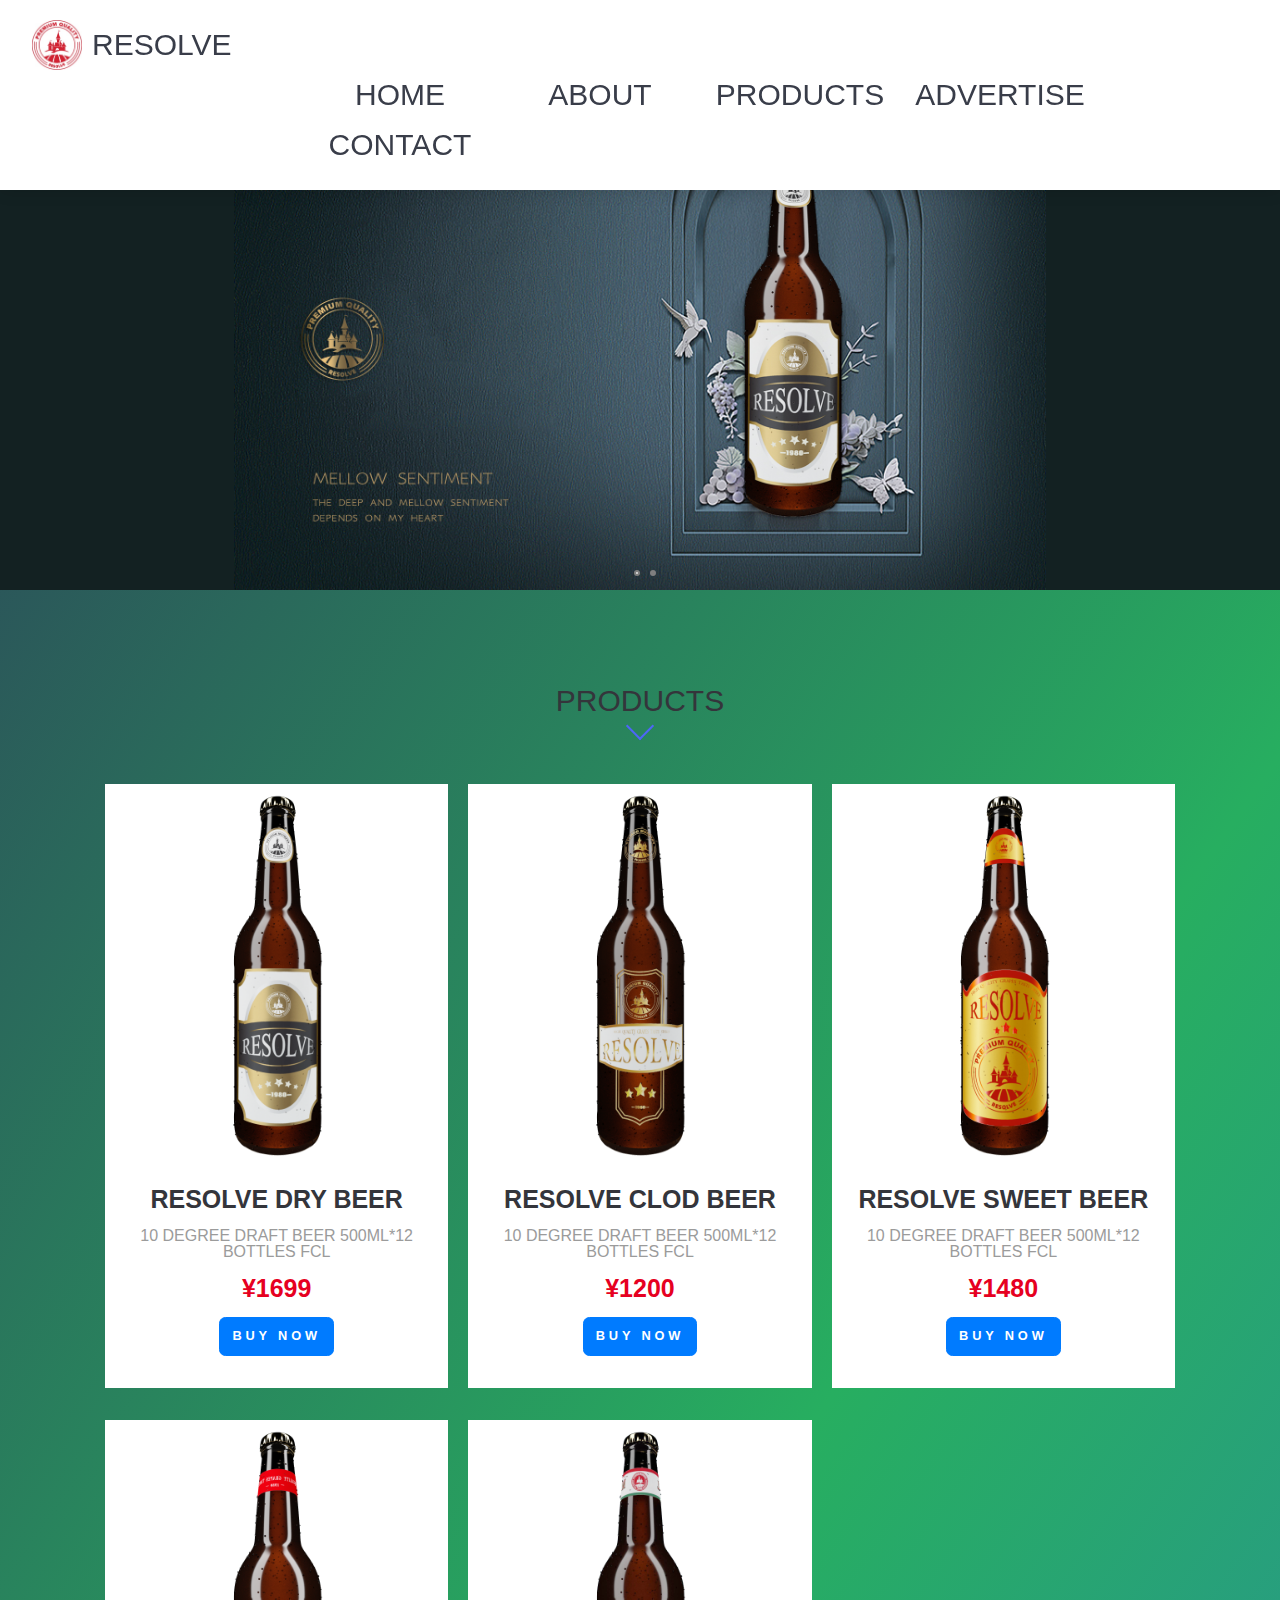
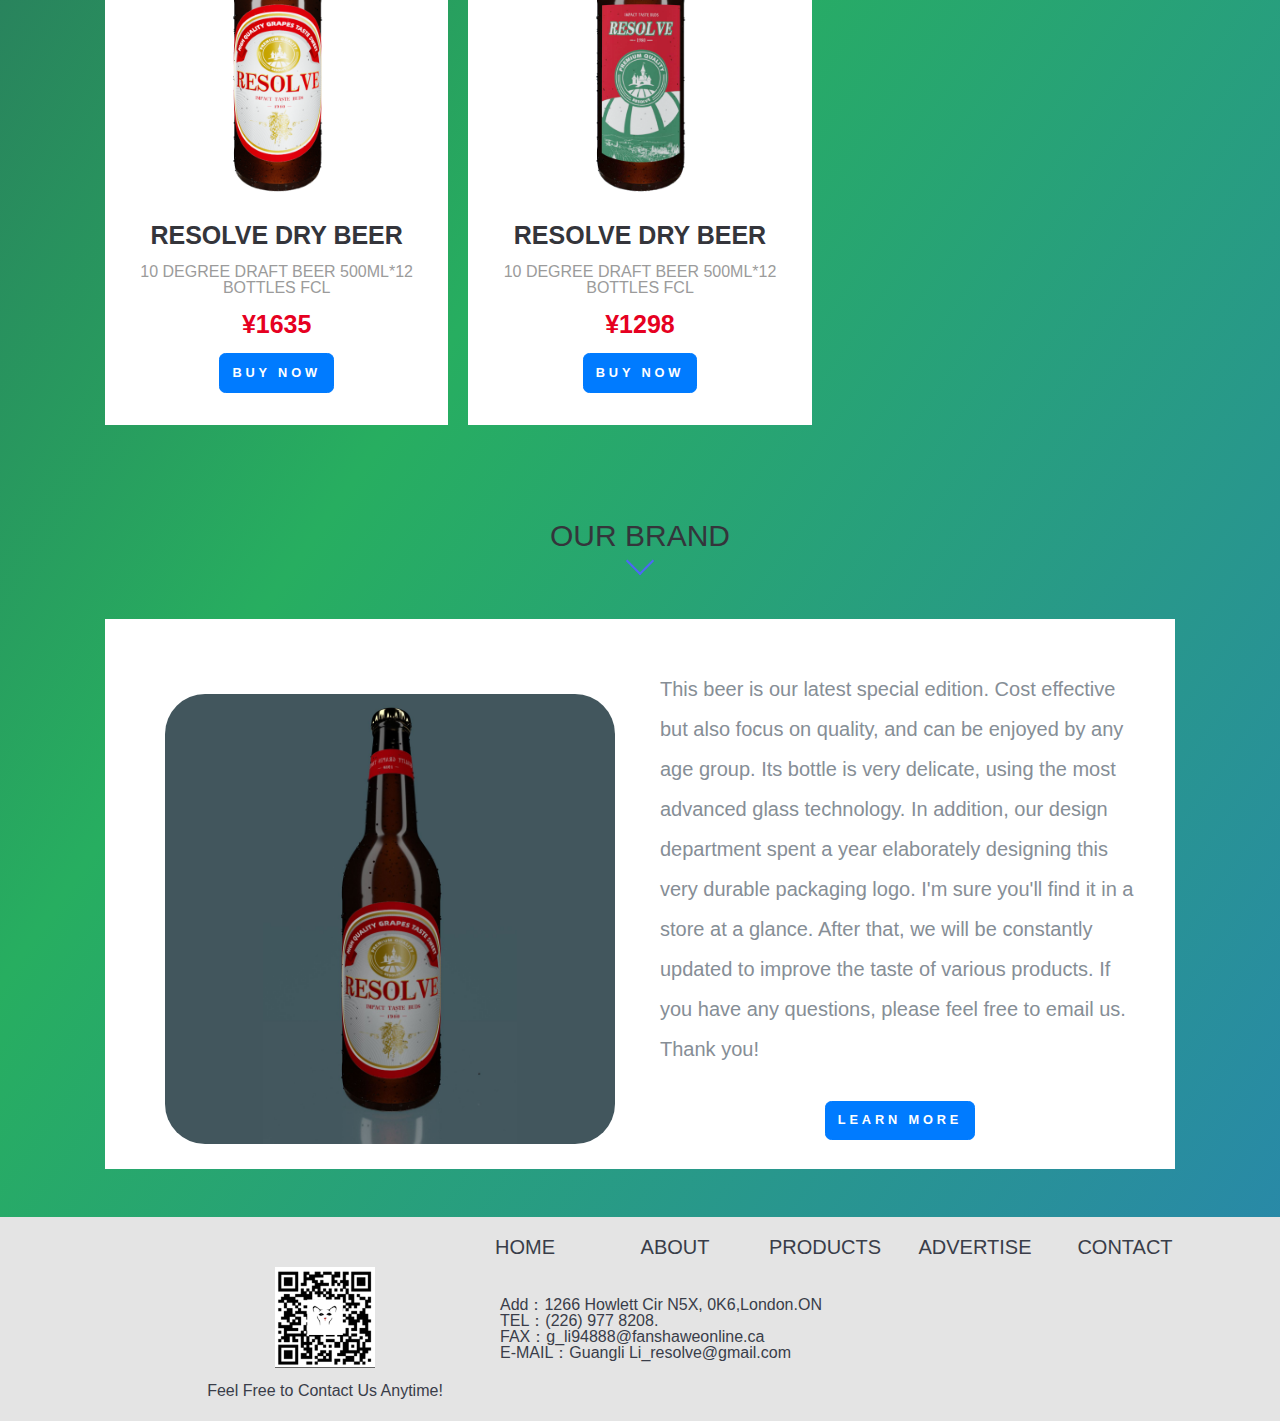
==== index.htm @ b1d2a4e2 "dev.lgl.bio" ====
<!doctype html>
<html>
<head>
    <meta charset="UTF-8">
    <title>HOME</title>
    <meta name="viewport" content="width=device-width, initial-scale=1.0, maximum-scale=1.0, user-scalable=no">
    <!-- Reset first, order matters -->
    <link href="css/reset.css" rel="stylesheet" type="text/css">
    <link href="css/main.css" rel="stylesheet" type="text/css">
</head>
<body class="b-animation">
<header>
    <div class="row header fixed-top shadow logo-container">
        <div class="logo">
            <img class="img" src="images/logo.jpg" alt="logo"/>
            <span class="title">RESOLVE</span>
            <span id="bars" class="mt06rem bars"><img src="images/bars.png" alt="bars"></span>
        </div>
        <nav>
            <div id="nav" class="nav">
                <ul>
                    <li><a class="nav-link" href="index.htm">HOME</a></li>
                    <li><a class="nav-link" href="about.htm">ABOUT</a></li>
                    <li><a class="nav-link" href="products.htm">PRODUCTS</a></li>
                    <li><a class="nav-link" href="advertise.htm">ADVERTISE</a></li>
                    <li><a class="nav-link" href="contact.htm">CONTACT</a></li>
                </ul>
            </div>
        </nav>
    </div>
</header>
<section>
    <div id="banner" class="banner">
        <ul id="img_list">
            <li class="item color1">
                <img src="images/banner1.jpg" alt="banner1"/>
            </li>
            <li class="item color2">
                <img src="images/banner2.jpg" alt="banner2"/>
            </li>
        </ul>
        <ol id="button_list">
            <li class="active-li"></li>
            <li></li>
        </ol>
    </div>
</section>
<main>
    <div class="container">
        <section class="product-content">
            <div class="title">
                products
            </div>
            <div class="tx-c">
                <div class="icon"></div>
            </div>
            <div class="product-list">
                <div class="product-item">
                    <div class="product-img">
                        <img src="images/tbeer1.png" alt="tbeer1"/>
                    </div>
                    <div class="product-content">
                        <p class="c-gray1 product-name">resolve Dry beer</p>
                        <p class="c-gray2">10 degree draft beer 500ml*12 bottles FCL</p>
                        <p class="c-red product-name">¥1699</p>
                    </div>
                    <a href="products.htm" class="btn btn-primary">BUY NOW</a>
                </div>
                <div class="product-item">
                    <div class="product-img">
                        <img src="images/tbeer2.png" alt="tbeer2"/>
                    </div>
                    <div class="product-content">
                        <p class="c-gray1 product-name">resolve Clod beer</p>
                        <p class="c-gray2">10 degree draft beer 500ml*12 bottles FCL</p>
                        <p class="c-red product-name">¥1200</p>
                    </div>
                    <a href="products.htm" class="btn btn-primary">BUY NOW</a>
                </div>
                <div class="product-item">
                    <div class="product-img">
                        <img src="images/tbeer3.png" alt="tbeer3"/>
                    </div>
                    <div class="product-content">
                        <p class="c-gray1 product-name">resolve sweet beer</p>
                        <p class="c-gray2">10 degree draft beer 500ml*12 bottles FCL</p>
                        <p class="c-red product-name">¥1480</p>
                    </div>
                    <a href="products.htm" class="btn btn-primary">BUY NOW</a>
                </div>
            </div>
            <div class="product-list">
                <div class="product-item">
                    <div class="product-img">
                        <img src="images/tbeer4.png" alt="tbeer4"/>
                    </div>
                    <div class="product-content">
                        <p class="c-gray1 product-name">resolve Dry beer</p>
                        <p class="c-gray2">10 degree draft beer 500ml*12 bottles FCL</p>
                        <p class="c-red product-name">¥1635</p>
                    </div>
                    <a href="products.htm" class="btn btn-primary">BUY NOW</a>
                </div>
                <div class="product-item">
                    <div class="product-img">
                        <img src="images/tbeer5.png" alt="tbeer5"/>
                    </div>
                    <div class="product-content">
                        <p class="c-gray1 product-name">resolve Dry beer</p>
                        <p class="c-gray2">10 degree draft beer 500ml*12 bottles FCL</p>
                        <p class="c-red product-name">¥1298</p>
                    </div>
                    <a href="products.htm" class="btn btn-primary">BUY NOW</a>
                </div>
            </div>
        </section>
        <section>
            <div class="product-content">
                <div class="title">
                    our brand
                </div>
                <div class="tx-c">
                    <div class="icon"></div>
                </div>
            </div>
            <div class="row main-content">
                <div class="img">
                    <img src="images/beer1.jpg" alt="beer1">
                </div>
                <div class="content">
                    <div class="desc">
                        <p class="text-muted">
                            This beer is our latest special edition. Cost effective but also focus on quality, and can be enjoyed by any age group. Its bottle is very delicate, using the most advanced glass technology. In addition, our design department spent a year elaborately designing this very durable packaging logo. I'm sure you'll find it in a store at a glance. After that, we will be constantly updated to improve the taste of various products. If you have any questions, please feel free to email us. Thank you!</p>
                    </div>
                    <div class="area-btn">
                        <a class="btn btn-primary" href="about.htm">Learn More</a>
                    </div>
                </div>
            </div>
        </section>
    </div>
</main>
<footer>
    <div class="row footer">
        <div class="wechat">
            <div>
                <img src="images/wechat.png" alt="wechat"/>
            </div>
            <div class="wechat-tip">Feel Free to Contact Us Anytime!</div>
        </div>
        <div class="info">
            <ul class="row nav">
                <li><a href="index.htm">HOME</a></li>
                <li><a href="about.htm">ABOUT</a></li>
                <li><a href="products.htm">PRODUCTS</a></li>
                <li><a href="advertise.htm">ADVERTISE</a></li>
                <li><a href="contact.htm">CONTACT</a></li>
            </ul>
            <ul class="address">
                <li class="ft-info">Add：1266 Howlett Cir N5X, 0K6,London.ON</li>
                <li class="ft-info">TEL：(226) 977 8208. </li>
                <li class="ft-info">FAX：g_li94888@fanshaweonline.ca</li>
                <li class="ft-info">E-MAIL：Guangli Li_resolve@gmail.com</li>
            </ul>
        </div>
    </div>
</footer>
<!-- This is where the content goes -->
<script src="js/main.js"></script>
<script src="js/banner.js"></script>
</body>
</html>
---- css/main.css ----
*, :after, :before {
    box-sizing: border-box;
}

@media (max-width: 768px) {
    .container {
        max-width: 720px;
    }

    .logo {
        justify-content: left !important;
    }

    .logo-container {
        display: flex !important;
        flex-direction: column;
    }

    .nav {
        display: none;
    }

    .nav ul {
        display: flex;
        flex-direction: column;
        justify-content: center;
        align-items: center;
        margin-bottom: 1rem;
        padding-left: 0px !important;
    }

    .bars {
        display: block !important;
    }

    .contact-content, .contact-form {
        display: flex !important;
        flex-direction: column !important;
    }

    .contact-content .item {
        text-align: center;
    }

    .ad-content .contact-content .item {
        margin-bottom: 2rem;
    }

    .contact-form .contact-item {
        display: flex !important;
        flex-direction: column;
        margin-left: -15px;
        margin-right: -15px;
    }

    .row-item {
        position: relative;
        width: 100%;
        padding-right: 15px;
        padding-left: 15px;
        padding-bottom: 2rem;
    }

    .order-header {
        display: none !important;
    }

    .order-content {
        display: flex !important;
        flex-direction: column;
        background-color: white;
        height: 500px !important;
        text-align: center;
    }

    .pd-list {
        display: flex !important;
        flex-direction: column;
    }

    .pd-item {
        margin-bottom: 2rem;
    }

    .product-list {
        display: flex !important;
        flex-direction: column;
    }

    .product-item {
        margin-bottom: 2rem;
    }

    .main-content {
        height: 1300px;
    }

    .main-content .content {
        margin-top: 2rem;
    }

    .footer {
        flex-direction: column;
    }

    .footer .nav {
        flex-direction: column;
    }

    .footer .wechat {
        width: 100% !important;
        margin-left: 0px !important;
        margin-bottom: 2rem;
    }

    .footer .nav li {
        width: 100% !important;
        line-height: 30px;
        margin-left: -2.5rem;
    }

    .footer .address {
        margin-left: 0px !important;
    }

    .ad-little-tip {
        text-align: center;
    }

    .ad-imgs {
        display: flex !important;
        flex-direction: column;
    }

    .ad-imgs .img-item {
        margin-bottom: 2rem;
    }

    .about-content .title img {
        height: 100px !important;
    }

    .about-content .title span {
        font-size: 25px !important;
    }
}

@media (min-width: 992px) {
    .container {
        max-width: 1100px;
    }
}

@media (max-width: 1200px) {
    .container {
        max-width: 1140px;
    }
}

body {
    margin: 0;
    padding: 0;
    font-family: "montserrat", sans-serif;
}

.b-animation {
    background-image: linear-gradient(125deg, #2c3e58, #27ae60, #2980b9, #e74c3c, #8e44ad);
    background-size: 400%;
    animation: bganimation 15s infinite;
}

@keyframes bganimation {
    0% {
        background-position: 0% 50%;
    }
    50% {
        background-position: 100% 50%;
    }
    100% {
        background-position: 0% 50%;
    }
}

.h4, .h5 {
    margin-bottom: 0.5rem;
    font-family: Poppins, sans-serif;
    font-weight: 700;
    line-height: 1.3;
}

.h5 {
    font-size: 1.25rem;
}

.h4 {
    font-size: 1.5rem;
}

strong {
    font-weight: bold;
}

.bg-gray-100 {
    background: #f8f9fa;
}

.pb-6, .py-6 {
    padding-top: 6rem !important;
}

.mbr5 {
    margin-bottom: .5rem;
}

.c-red {
    color: #E60021;
}

.c-yellow {
    color: #E5A75F;
}

.c-gray1 {
    color: #34353B;
}

.c-gray2 {
    color: #9B9B9B;
}

.c-white {
    color: #fff !important;
}

.bg-white {
    background-color: #fff;
}

.mt06rem {
    margin-top: .6rem;
}

.row {
    display: -webkit-flex; /* Safari */
    display: flex;
    flex-wrap: wrap;
}

.row-item {
    position: relative;
    width: 100%;
    padding-right: 15px;
    padding-left: 15px;
}

/*header*/
.fixed-top {
    position: fixed;
    right: 0;
    left: 0;
    top: 0;
    z-index: 1030;
}

.shadow {
    box-shadow: 0 0 1rem rgba(0, 0, 0, .15) !important;
}

.header {
    padding-top: 20px;
    padding-bottom: 20px;
    background-color: #fff;
    width: 100%;
}

.logo {
    display: flex;
    justify-content: center;
    padding-left: 2rem;
}

.logo .img {
    width: 50px;
    height: 50px;
}

.logo .title {
    display: block;
    line-height: 50px;
    width: 100px;
    height: 50px;
    font-size: 30px;
    margin-left: 10px;
    color: #393D49;
}

.nav ul {
    display: flex;
    flex-wrap: wrap;
    padding-left: 300px;
}

.nav ul > li {
    width: 200px;
    font-size: 30px;
    text-align: center;
    line-height: 50px;
}

.nav-link {
    color: #393D49;
    border-bottom: 2px solid transparent;
    text-decoration: none;
}

.nav-link:hover {
    color: #397e24;
    border-bottom: 2px solid #397e24;
    transition: 0.7s;
}

/*banner*/
.banner {
    margin-top: 90px;
    overflow: hidden;
    height: 500px;
}

.banner ul {
    width: 200%;
    left: 0;
    top: 0;
    margin: 0;
    padding: 0;
    display: inline-flex;
    list-style: none;
}

.banner .item {
    width: 100%;
    height: 500px;
    top: 0;
    left: 0;
    text-align: center;
}

.banner .color1 {
    background-color: #132122;
}

.banner .color2 {
    background-color: #104A3B;
}

.banner img {
    height: 500px;
}

.banner ol {
    display: flex;
    width: 100%;
    justify-content: center;
    position: absolute;
    top: 570px;
}

.banner ol li {
    width: 6px;
    height: 6px;
    background: #7f7f7f;
    border: 2px solid #7f7f7f; /*边框*/
    margin-left: 10px;
    border-radius: 50%;
}

.banner ol li:hover {
    background: #e4e4e4;
    border-color: #7f7f7f;
}

.banner ol li.active-li {
    background: #e4e4e4;
    border-color: #7f7f7f;
}

/*content*/
.top-brand {
    text-align: center;
    background-color: black;
}

.main-content {
    padding-top: 50px;
    justify-content: center;
    flex-wrap: wrap;
    background-color: #fff;
    margin-bottom: 3rem;
}

.main-content .img {
    height: 450px;
    width: 450px;
    border-radius: 40px;
    background-color: #42565D;
    margin: 25px;
    text-align: center;
}

.main-content .img img {
    height: 450px;
}

.main-content .content {
    padding-left: 20px;
    height: 500px;
    width: 500px;
    color: white;
    font-size: 20px;
    line-height: 40px;
}

.main-content .area-btn {
    width: 100%;
    text-align: center;
    margin-top: 30px;
    font-size: 30px;
}

.btn {
    letter-spacing: .3em;
    text-transform: uppercase;
    font-weight: 700;
    display: inline-block;
    color: #212529;
    text-align: center;
    vertical-align: middle;
    cursor: pointer;
    -webkit-user-select: none;
    -moz-user-select: none;
    -ms-user-select: none;
    user-select: none;
    background-color: transparent;
    border: 1px solid transparent;
    padding: .525rem .75rem;
    font-size: .8rem;
    line-height: 1.6;
    border-radius: .4rem;
    transition: color .15s ease-in-out, background-color .15s ease-in-out, border-color .15s ease-in-out, box-shadow .15s ease-in-out;
}

.btn:hover {
    background-color: #614092;
}

.btn-outline-primary {
    color: #4e66f8;
    border-color: #4e66f8;
}

.btn-outline-primary:hover {
    color: #fff;
    background-color: #007bff;
    border-color: #007bff;
}

.btn-primary {
    color: #fff;
    background-color: #007bff;
    border-color: #007bff;
}

.btn-primary:hover {
    color: #4e66f8;
    border-color: #4e66f8;
    background-color: #fff;
}

/*about*/
.about-content {
    padding-bottom: 3rem;
    margin-bottom: 3rem;
    padding: 3rem;
    margin-top: 10rem;
}

.big-title {
    color: #1B1919 !important;
    font-weight: 400;
    font-size: 30px;
    margin-top: 50px;
}

.sm-title {
    font-size: 20px;
}

.line-red {
    height: 5px;
    background-color: #D0021B;
}

.about-content .title {
    display: flex;
    justify-content: center;
    align-items: center;
    margin-top: 50px;
    margin-bottom: 50px;
}

.about-content .title img {
    height: 140px;
}

.about-content .title span {
    color: #707070;
    font-size: 35px;
    font-weight: bold;
    padding-left: 50px;
}

/*orders*/
.order-list {
    margin-top: 95px;
}

.order-item {
    margin-bottom: 3rem;
}

.order-header {
    display: grid;
    grid-template-columns: 20% 27% 20% 25%;
    color: #868e96;
    justify-content: center;
    background: #F6F6F6;
    line-height: 60px;
    height: 60px;
}

.order-header p {

}

.order-content {
    display: grid;
    grid-template-columns: 20% 27% 20% 25%;
    height: 200px;
    color: #868e96;
    justify-content: center;
    align-items: center;
    background-color: #fff;
}

.order-content img {
    height: 150px;
    width: 85px;
}

.btn-list {
    display: flex;
    flex-direction: column;
}

.pd-content {
    margin-top: 3rem;
}

.pd-list {
    display: grid;
    grid-template-columns: 1fr 1fr 1fr;
    grid-column-gap: 20px;
    margin-bottom: 3rem;
    justify-content: center;
    text-align: center;
}

.pd-item {
    background-color: #fff;
    display: flex;
    flex-direction: column;
    justify-content: center;
}

.pd-item img {
    height: 200px;
}

.pd-item .pd-link-title {
    text-transform: uppercase;
    font-weight: bold;
    font-size: 20px;
    height: 35px;
    line-height: 35px;
}

.pd-link a {
    width: 100%;
    border-radius: 0;
    text-decoration: none;
}

.pd-detail {
    margin-top: 4rem;
    margin-bottom: 3rem;
    text-align: center;
}

.pd-detail-item {
    display: grid;
    grid-template-columns: 1fr 2fr;
    background-color: #fff;
    margin-bottom: 2rem;
}

.pd-detail-item img {
    height: 250px;
}

.pd-detail-item .txt {
    text-align: left;
    padding: 10px;
}

.pd-detail-item .title {
    text-align: center;
    font-size: 25px;
    font-weight: bold;
    line-height: 41px;
}

a {
    text-decoration: none;
}

/*product*/
.productContainer {
    margin-top: 95px;
}

.product-list {
    display: grid;
    grid-template-columns: 1fr 1fr 1fr;
    grid-gap: 20px;
    justify-content: center;
    margin-bottom: 2rem;
}

.product-item {
    background-color: #fff;
    text-align: center;
    padding-bottom: 2rem;
}

.product-name {
    font-size: 25px;
    font-weight: bold;
}

.product-img img {
    height: 400px;
}

.product-content {
    text-transform: uppercase;
}

/*ad*/

.ad-little-tip {
    margin-top: 3rem;
    text-align: center;
}

.tx-c {
    display: flex;
    justify-content: center;
}

.product-content .title, .ad-content .title {
    margin-top: 6rem;
    font-size: 30px;
    text-transform: uppercase;
    color: #34353B;
    text-align: center;
}

.product-content .icon, .ad-content .icon {
    text-align: center;
    width: 20px;
    height: 20px;
    border-left: 2px solid #4e66f8;
    border-bottom: 2px solid #4e66f8;
    transform: rotate(-45deg);
    animation: iconScale 5s infinite;
}

@keyframes iconScale {
    0% {
        transform: scale(2);
    }
    50% {
        transform: scale(1.5);
    }
    10% {
        transform: scale(1);
    }
}

.ad-content .item {
    text-align: center !important;
}

.ad-content-vedio {
    text-align: center;
    border: 2px solid #4e66f8;
    padding-bottom: 3rem;
    font-weight: bold;
    background-color: black;
}

.ad-content-vedio .vedioTips {
    font-size: 30px;
    color: white;
}

.vedio {
    margin-top: 3rem;
}

.product-content .tx-c {
    margin-bottom: 3rem;
}

.ad-imgs {
    display: grid;
    grid-template-columns: 1fr 1fr 1fr;
    grid-column-gap: 20px;
    text-align: center;
    margin-top: 3rem;
}

.img-item img {
    height: 200px;
}

/*contact*/
.contact-title {
    display: grid;
    grid-template-columns: 85%;
    justify-content: center;
    padding-left: 15px;
    padding-top: .5rem;
    margin-bottom: 3rem;
}

.contact-content {
    padding-top: 3rem;
}

.contact-content, .contact-form {
    justify-content: center;
    padding-bottom: 6rem;
    width: 100%;
    display: grid;
    grid-template-columns: 1fr 1fr 1fr;
}

.icon-rounded {
    display: inline-block;
    width: 5rem;
    height: 5rem;
    border-radius: 50%;
    text-align: center;
    line-height: 5rem;
    background-color: #eaedfe;
    animation: svgRound 15s infinite;
}

.icon-rounded embed {
    margin-top: 1rem;
}

@keyframes svgRound {
    0%{
        transform: rotate(90deg);
    }
    25%{
        transform: rotate(180deg);
    }
    50%{
        transform: rotate(240deg);
    }
    100%{
        transform: rotate(360deg);
    }

}

p {
    margin-top: 0;
    margin-bottom: 1rem;
}

.item p {
    display: block;
    margin-block-start: 1em;
    margin-block-end: 1em;
    margin-inline-start: 0px;
    margin-inline-end: 0px;
}

.text-muted {
    color: #868e96;
}

.text-left {
    text-align: left;
}

.contact-form {
    display: grid;
    grid-template-columns: 50% 35%;
}

.contact-form .contact-item {
    display: grid;
    grid-template-columns: 50% 50%;
    margin-left: -15px;
    margin-right: -15px;
}

.form-group {
    margin-bottom: 1.5rem;
}

label {
    display: inline-block;
    margin-bottom: .5rem;
    cursor: default;
}

.form-label {
    color: #868e96;
    font-size: .8rem;
    text-transform: uppercase;
    letter-spacing: .1em;
}

.form-control {
    display: block;
    width: 100%;
    height: calc(1.6em + .75rem + 2px);
    padding: .375rem .75rem;
    font-size: 1rem;
    font-weight: 400;
    line-height: 1.6;
    color: #495057;
    background-color: #fff;
    background-clip: padding-box;
    border: 1px solid #ced4da;
    border-radius: .4rem;
    transition: border-color .15s ease-in-out, box-shadow .15s ease-in-out;
}

button, input, textarea {
    margin: 0;
    font-family: inherit;
}

input {
    -webkit-writing-mode: horizontal-tb !important;
    text-rendering: auto;
    color: initial;
    letter-spacing: normal;
    word-spacing: normal;
    text-transform: none;
    text-indent: 0px;
    text-shadow: none;
    display: inline-block;
    text-align: start;
    -webkit-appearance: textfield;
    background-color: white;
    -webkit-rtl-ordering: logical;
    cursor: text;
    margin: 0em;
    font: 400 13.3333px Arial;
    padding: 1px 0px;
    border-width: 2px;
    border-style: inset;
    border-color: initial;
    border-image: initial;
}

textarea {
    -webkit-writing-mode: horizontal-tb !important;
    text-rendering: auto;
    color: initial;
    letter-spacing: normal;
    word-spacing: normal;
    text-transform: none;
    text-indent: 0px;
    text-shadow: none;
    display: inline-block;
    text-align: start;
    -webkit-appearance: textarea;
    background-color: white;
    -webkit-rtl-ordering: logical;
    flex-direction: column;
    cursor: text;
    white-space: pre-wrap;
    overflow-wrap: break-word;
    margin: 0em;
    font: 400 13.3333px Arial;
    border-width: 1px;
    border-style: solid;
    border-color: rgb(169, 169, 169);
    border-image: initial;
    padding: 2px;
    height: 114rem;
}

/*footer*/
.footer {
    padding-top: 20px;
    padding-bottom: 20px;
    background-color: #E4E4E4;
    color: #393D49;
}

.footer .wechat {
    width: 250px;
    margin-top: 30px;
    margin-left: 200px;
    text-align: center;
}

.footer .wechat .wechat-tip {
    line-height: 20px;
    height: 20px;
    margin-top: 10px;
}

.footer .nav {
    flex-wrap: wrap;
}

.footer .nav li {
    width: 150px;
    text-align: center;
    font-size: 20px;
}

.footer .nav a {
    text-decoration: none;
    color: #393D49;
    border-bottom: 2px solid transparent;
}

.footer .nav a:hover {
    color: #397e24;
    border-bottom: 2px solid #397e24;
    transition: 0.7s;
}

.footer .address {
    text-align: left;
    margin-left: 50px;
    margin-top: 40px;
}

.footer .ft-info {
    width: 500px;
    font-size: 16px;
}

.bars {
    display: none;
    position: absolute;
    right: .5rem;
}

.nav .active-btn {
    color: #fff;
    padding: 8px 18px;
    font-size: 30px;
    background: #397e24;
    border-bottom: transparent;
    border-radius: 15px;
    text-decoration: none;
}

.container {
    margin-right: auto;
    margin-left: auto;
    padding-right: 15px;
    padding-left: 15px;
    width: 100%;
}

.show-videoBox {
    display: block !important;
}

.videoBox {
    position: absolute;
    top: 0;
    width: 100%;
    height: 100%;
    background-color: rgba(0, 0, 0, 0.8);
    z-index: 9999;
    display: none;
    margin: 0 auto;
}

.videoWrap {
    display: flex;
    flex-direction: column;
    justify-content: center;
    align-items: center;
    margin-top: 2%;
}

video {
    margin-top: auto;
    margin-bottom: auto;
    width: 80%;
}

.close-lb {
    float: right;
    padding-right: 40px;
    cursor: pointer;
    font-size: 3em;
    color: white;
    font-family: Arial, Helvetica, sans-serif;
    opacity: 0.6;
}

.close-lb:hover {
    opacity: 1;
}
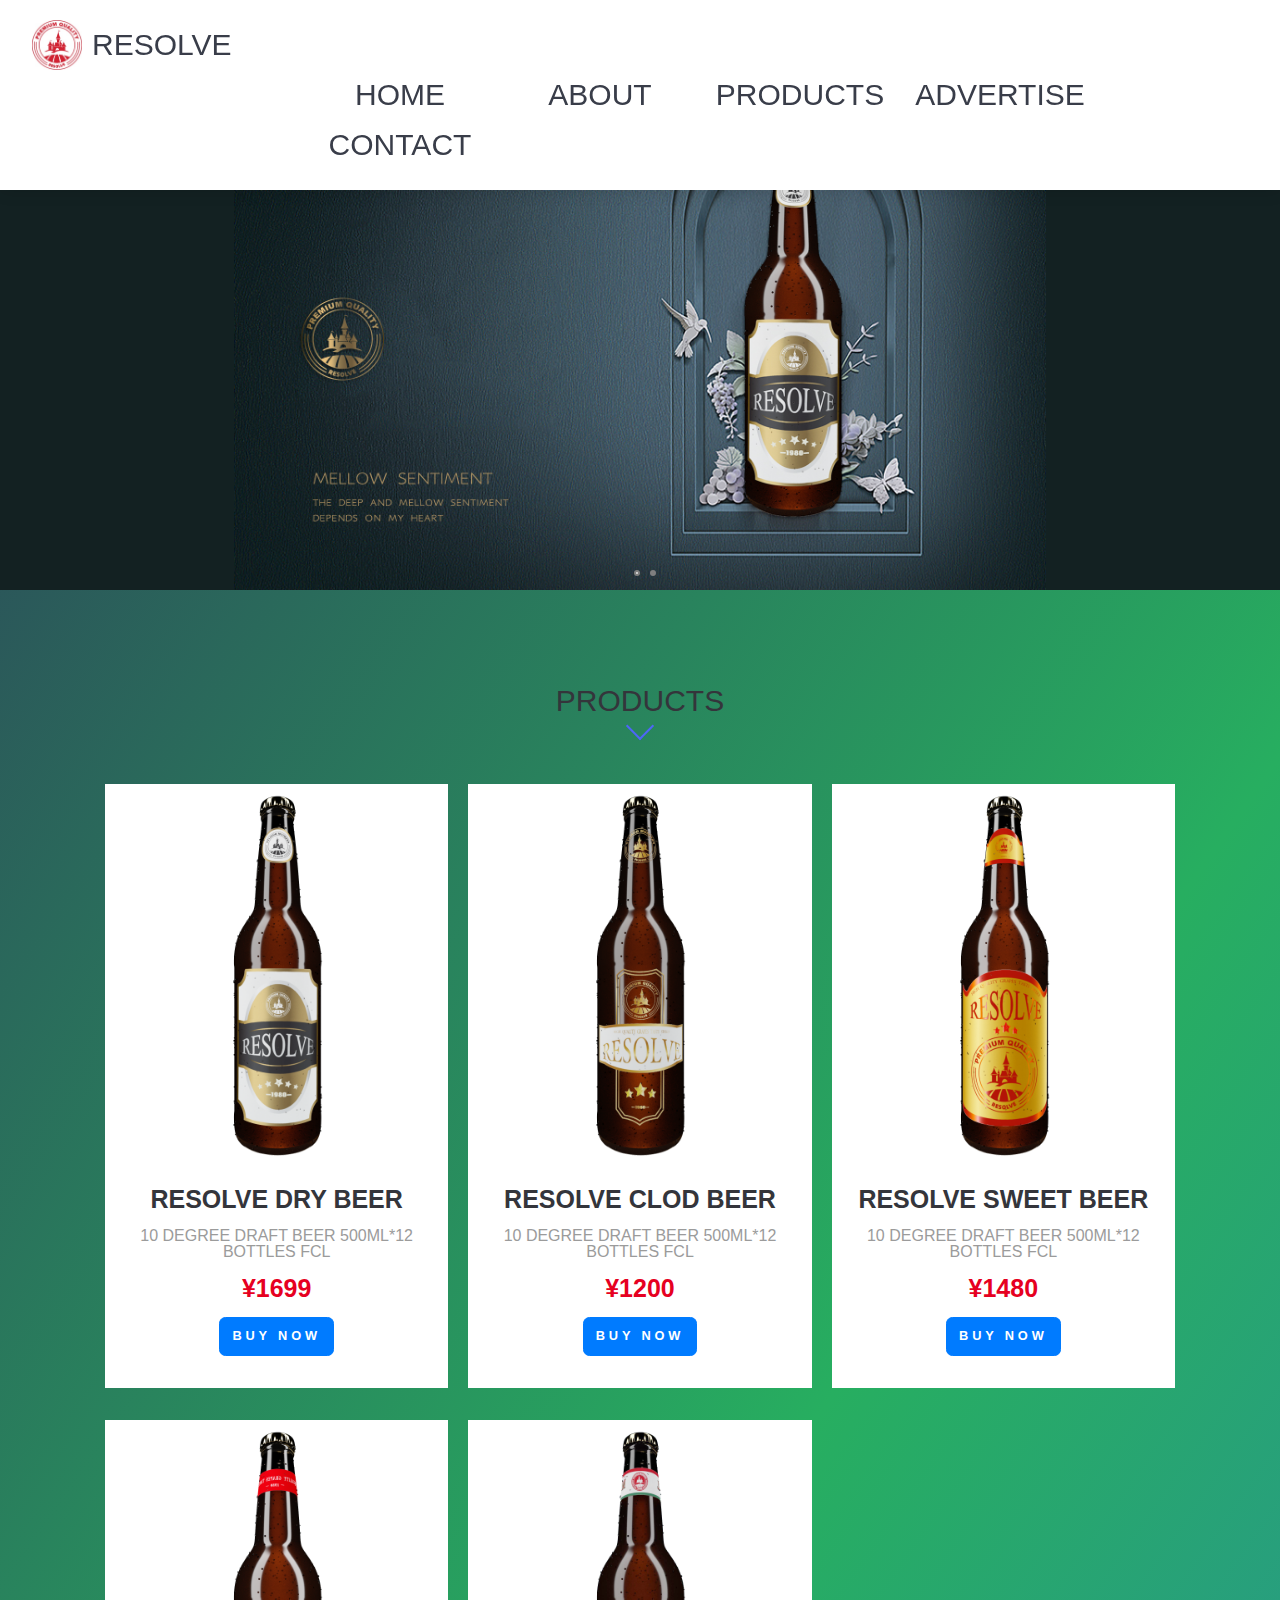
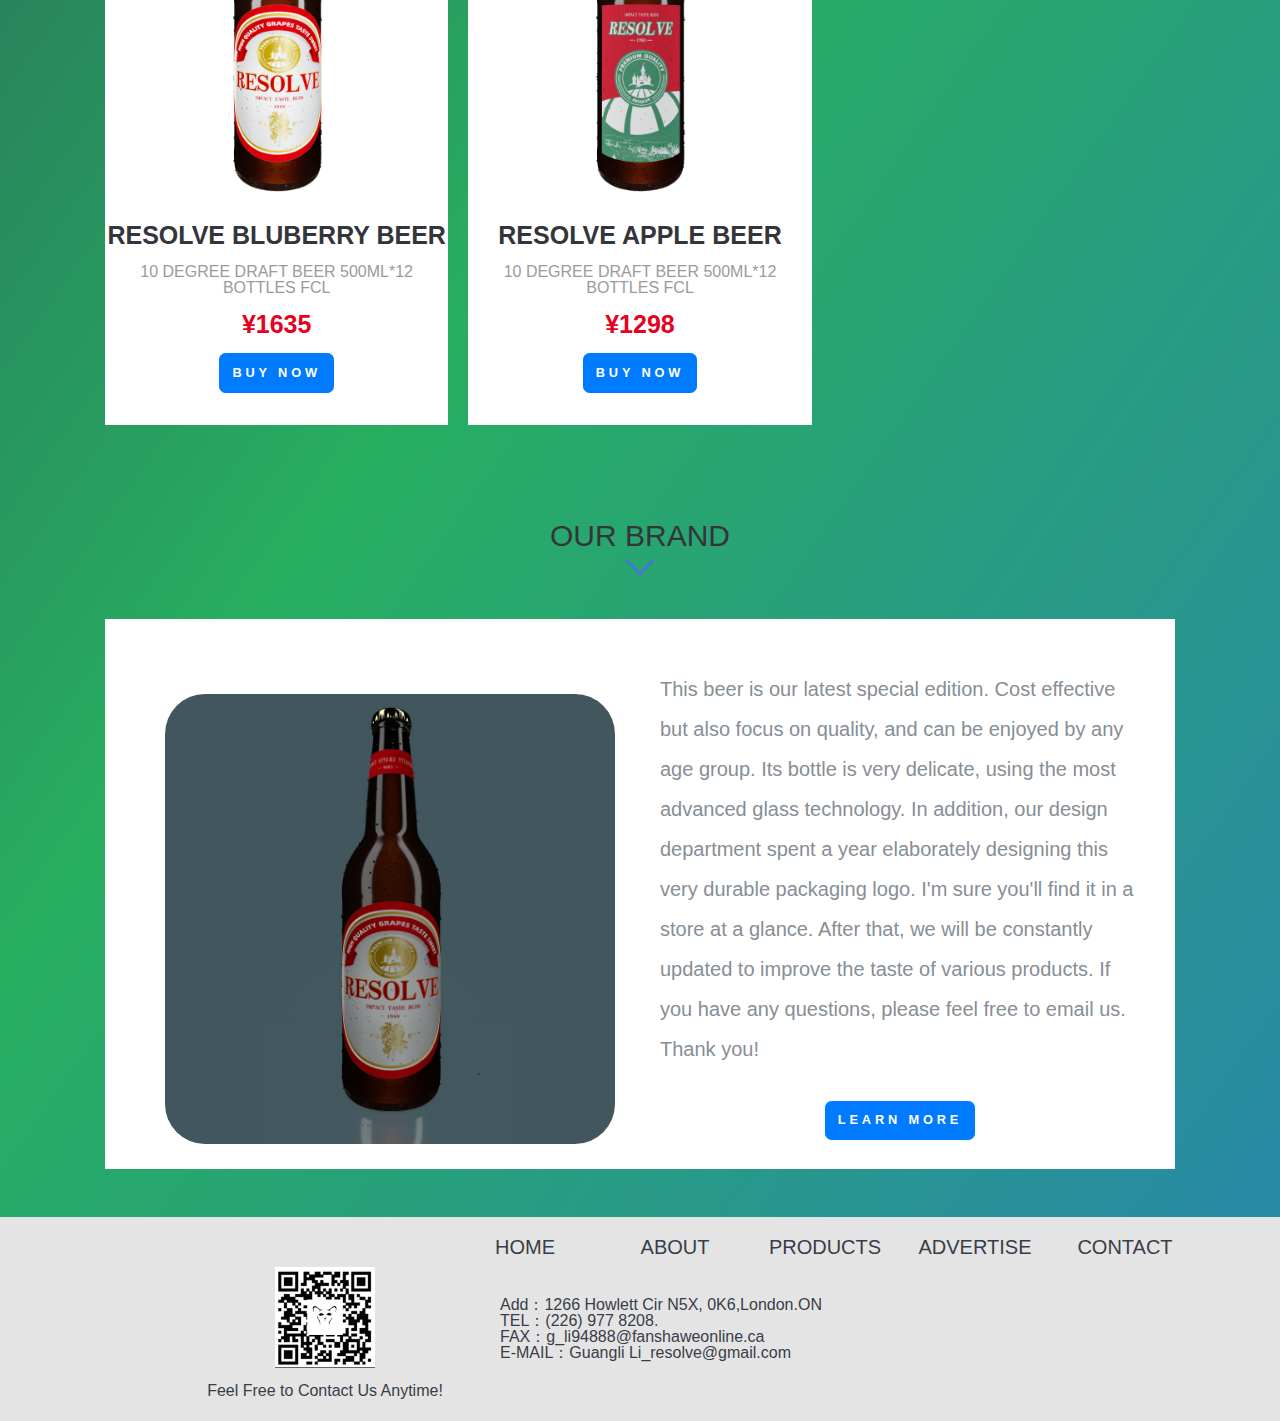
==== commit ab26c25b: "dev.lgl.bio" ====
--- a/index.htm
+++ b/index.htm
@@ -95,7 +95,7 @@
                         <img src="images/tbeer4.png" alt="tbeer4"/>
                     </div>
                     <div class="product-content">
-                        <p class="c-gray1 product-name">resolve Dry beer</p>
+                        <p class="c-gray1 product-name">resolve bluberry beer</p>
                         <p class="c-gray2">10 degree draft beer 500ml*12 bottles FCL</p>
                         <p class="c-red product-name">¥1635</p>
                     </div>
@@ -106,7 +106,7 @@
                         <img src="images/tbeer5.png" alt="tbeer5"/>
                     </div>
                     <div class="product-content">
-                        <p class="c-gray1 product-name">resolve Dry beer</p>
+                        <p class="c-gray1 product-name">resolve apple beer</p>
                         <p class="c-gray2">10 degree draft beer 500ml*12 bottles FCL</p>
                         <p class="c-red product-name">¥1298</p>
                     </div>
